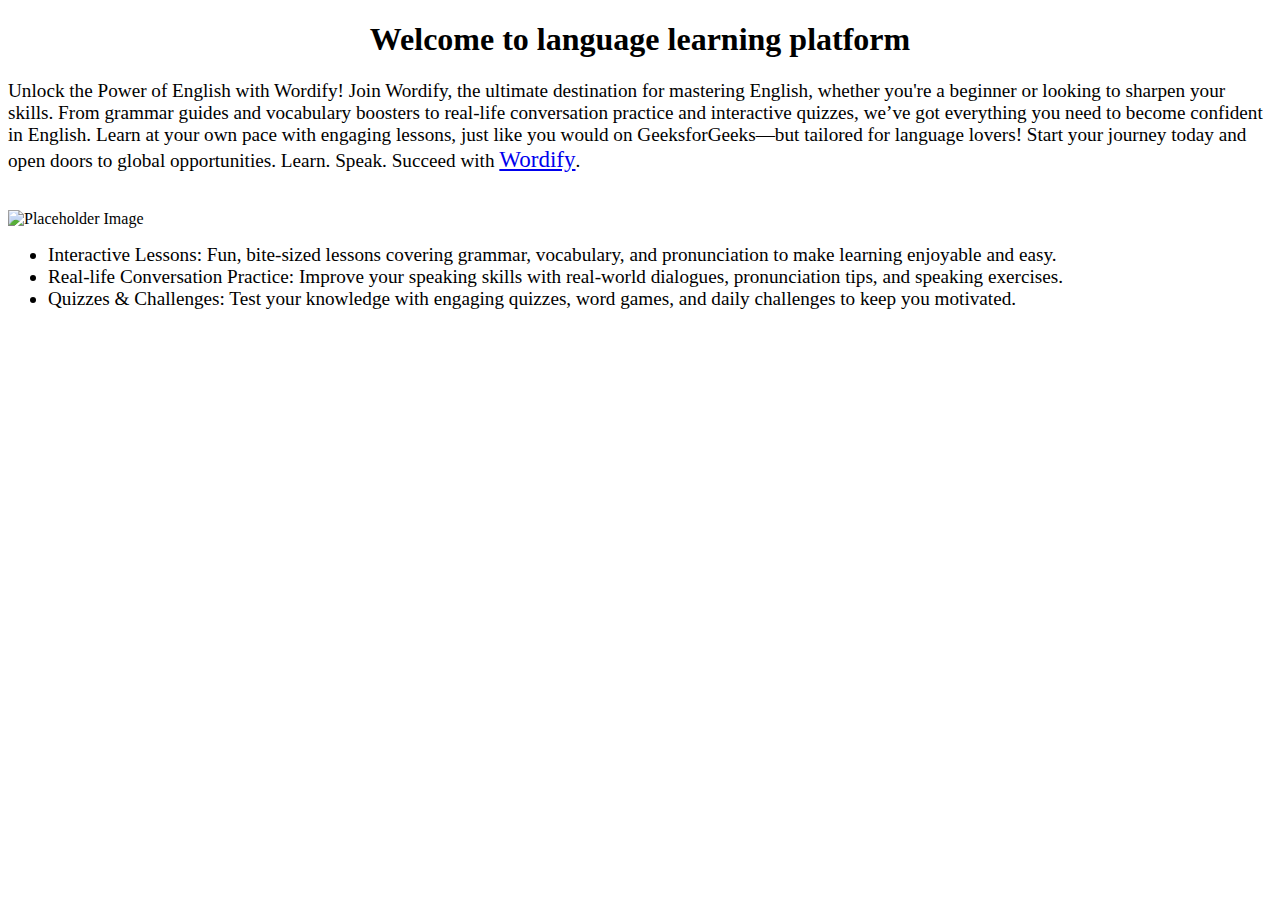
==== Basictag.html @ 8782e142 "Add files via upload" ====
<!DOCTYPE html>
<html>
<head>
    <title>Basic HTML Page</title>
</head>

<body>
    <Center> <h1>Welcome to language learning platform</h1></Center>
    <p style="font-size: larger;">Unlock the Power of English with Wordify!
        Join Wordify, the ultimate destination for mastering English, whether you're a beginner or looking to sharpen your skills. From grammar guides and vocabulary boosters to real-life conversation practice and interactive quizzes, we’ve got everything you need to become confident in English. Learn at your own pace with engaging lessons, just like you would on GeeksforGeeks—but tailored for language lovers! Start your journey today and open doors to global opportunities. Learn. Speak. Succeed with <a href="https://www.Wordify.com" style="font-family: Oswald; font-size: larger;">Wordify</a>.
        
        </p>
    
    <br>
    <img src="Assests/Online-Learning-Platforms.jpg" alt="Placeholder Image" style="width: 100%;">
    <ul>
        <li style="font-size: larger;">Interactive Lessons:
            Fun, bite-sized lessons covering grammar, vocabulary, and pronunciation to make learning enjoyable and easy.</li>
        <li style="font-size: larger;">Real-life Conversation Practice:
            Improve your speaking skills with real-world dialogues, pronunciation tips, and speaking exercises.</li>
        <li style="font-size: larger;">Quizzes & Challenges:
            Test your knowledge with engaging quizzes, word games, and daily challenges to keep you motivated.</li>
    </ul>
</body>
</html>
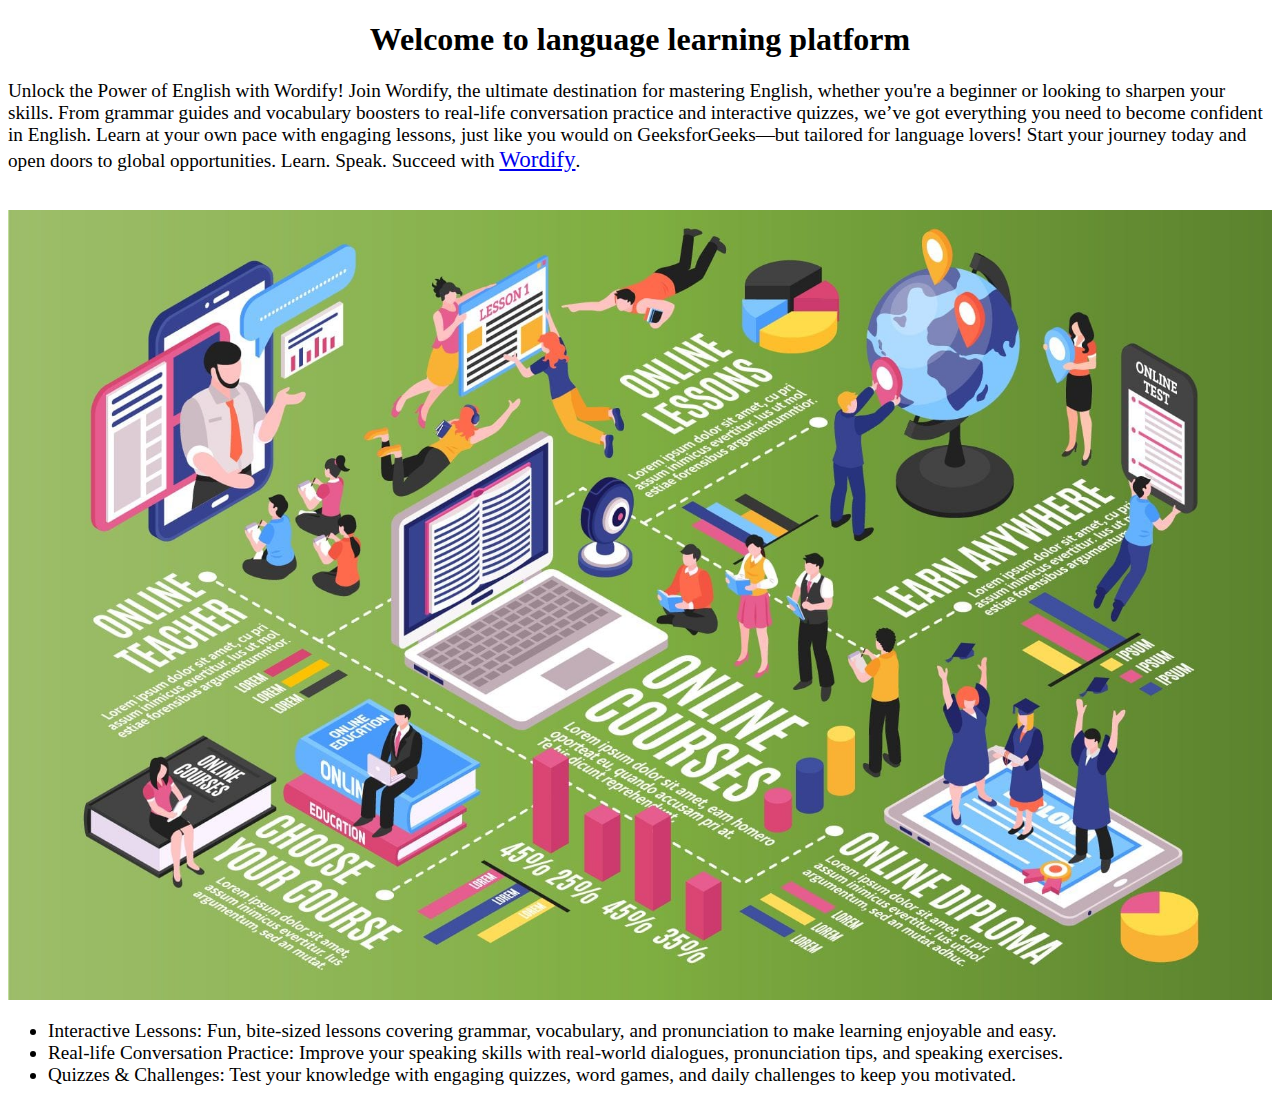
==== commit 9e266227: "simple changes" ====
--- a/Basictag.html
+++ b/Basictag.html
@@ -1,25 +1,25 @@
-<!DOCTYPE html>
-<html>
-<head>
-    <title>Basic HTML Page</title>
-</head>
-
-<body>
-    <Center> <h1>Welcome to language learning platform</h1></Center>
-    <p style="font-size: larger;">Unlock the Power of English with Wordify!
-        Join Wordify, the ultimate destination for mastering English, whether you're a beginner or looking to sharpen your skills. From grammar guides and vocabulary boosters to real-life conversation practice and interactive quizzes, we’ve got everything you need to become confident in English. Learn at your own pace with engaging lessons, just like you would on GeeksforGeeks—but tailored for language lovers! Start your journey today and open doors to global opportunities. Learn. Speak. Succeed with <a href="https://www.Wordify.com" style="font-family: Oswald; font-size: larger;">Wordify</a>.
-        
-        </p>
-    
-    <br>
-    <img src="Assests/Online-Learning-Platforms.jpg" alt="Placeholder Image" style="width: 100%;">
-    <ul>
-        <li style="font-size: larger;">Interactive Lessons:
-            Fun, bite-sized lessons covering grammar, vocabulary, and pronunciation to make learning enjoyable and easy.</li>
-        <li style="font-size: larger;">Real-life Conversation Practice:
-            Improve your speaking skills with real-world dialogues, pronunciation tips, and speaking exercises.</li>
-        <li style="font-size: larger;">Quizzes & Challenges:
-            Test your knowledge with engaging quizzes, word games, and daily challenges to keep you motivated.</li>
-    </ul>
-</body>
-</html>
+<!DOCTYPE html>
+<html>
+<head>
+    <title>Basic HTML Page</title>
+</head>
+
+<body>
+    <Center> <h1>Welcome to language learning platform</h1></Center>
+    <p style="font-size: larger;">Unlock the Power of English with Wordify!
+        Join Wordify, the ultimate destination for mastering English, whether you're a beginner or looking to sharpen your skills. From grammar guides and vocabulary boosters to real-life conversation practice and interactive quizzes, we’ve got everything you need to become confident in English. Learn at your own pace with engaging lessons, just like you would on GeeksforGeeks—but tailored for language lovers! Start your journey today and open doors to global opportunities. Learn. Speak. Succeed with <a href="https://www.Wordify.com" style="font-family: Oswald; font-size: larger;">Wordify</a>.
+        
+        </p>
+    
+    <br>
+    <img src="Assests/Online-Learning-Platforms.jpg" alt="Placeholder Image" style="width: 100%;">
+    <ul>
+        <li style="font-size: larger;">Interactive Lessons:
+            Fun, bite-sized lessons covering grammar, vocabulary, and pronunciation to make learning enjoyable and easy.</li>
+        <li style="font-size: larger;">Real-life Conversation Practice:
+            Improve your speaking skills with real-world dialogues, pronunciation tips, and speaking exercises.</li>
+        <li style="font-size: larger;">Quizzes & Challenges:
+            Test your knowledge with engaging quizzes, word games, and daily challenges to keep you motivated.</li>
+    </ul>
+</body>
+</html>
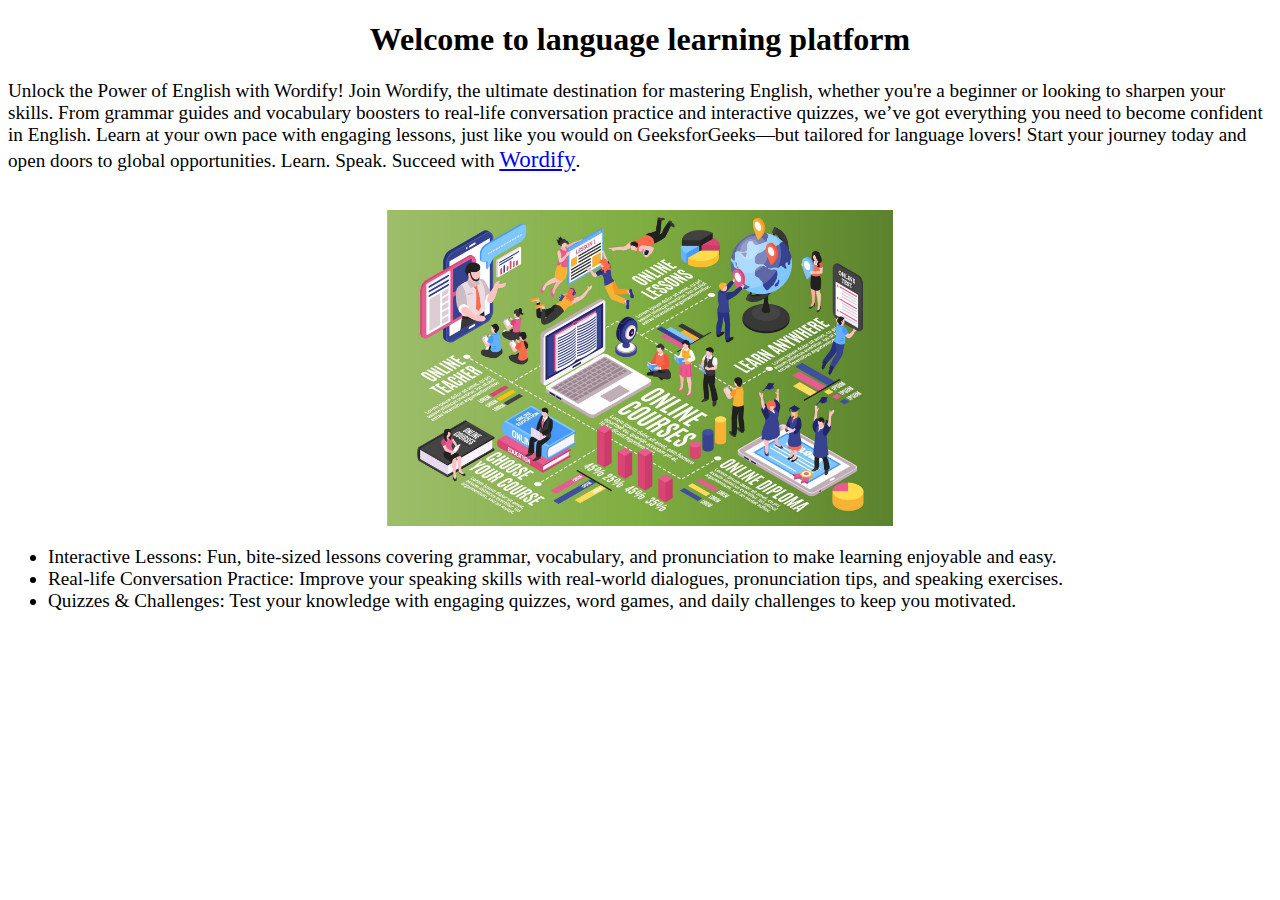
==== commit 4584a752: "get and post changes" ====
--- a/Basictag.html
+++ b/Basictag.html
@@ -12,7 +12,7 @@
         </p>
     
     <br>
-    <img src="Assests/Online-Learning-Platforms.jpg" alt="Placeholder Image" style="width: 100%;">
+    <center><img src="Assests/Online-Learning-Platforms.jpg" alt="Placeholder Image" style="width: 40%;"></center>
     <ul>
         <li style="font-size: larger;">Interactive Lessons:
             Fun, bite-sized lessons covering grammar, vocabulary, and pronunciation to make learning enjoyable and easy.</li>
